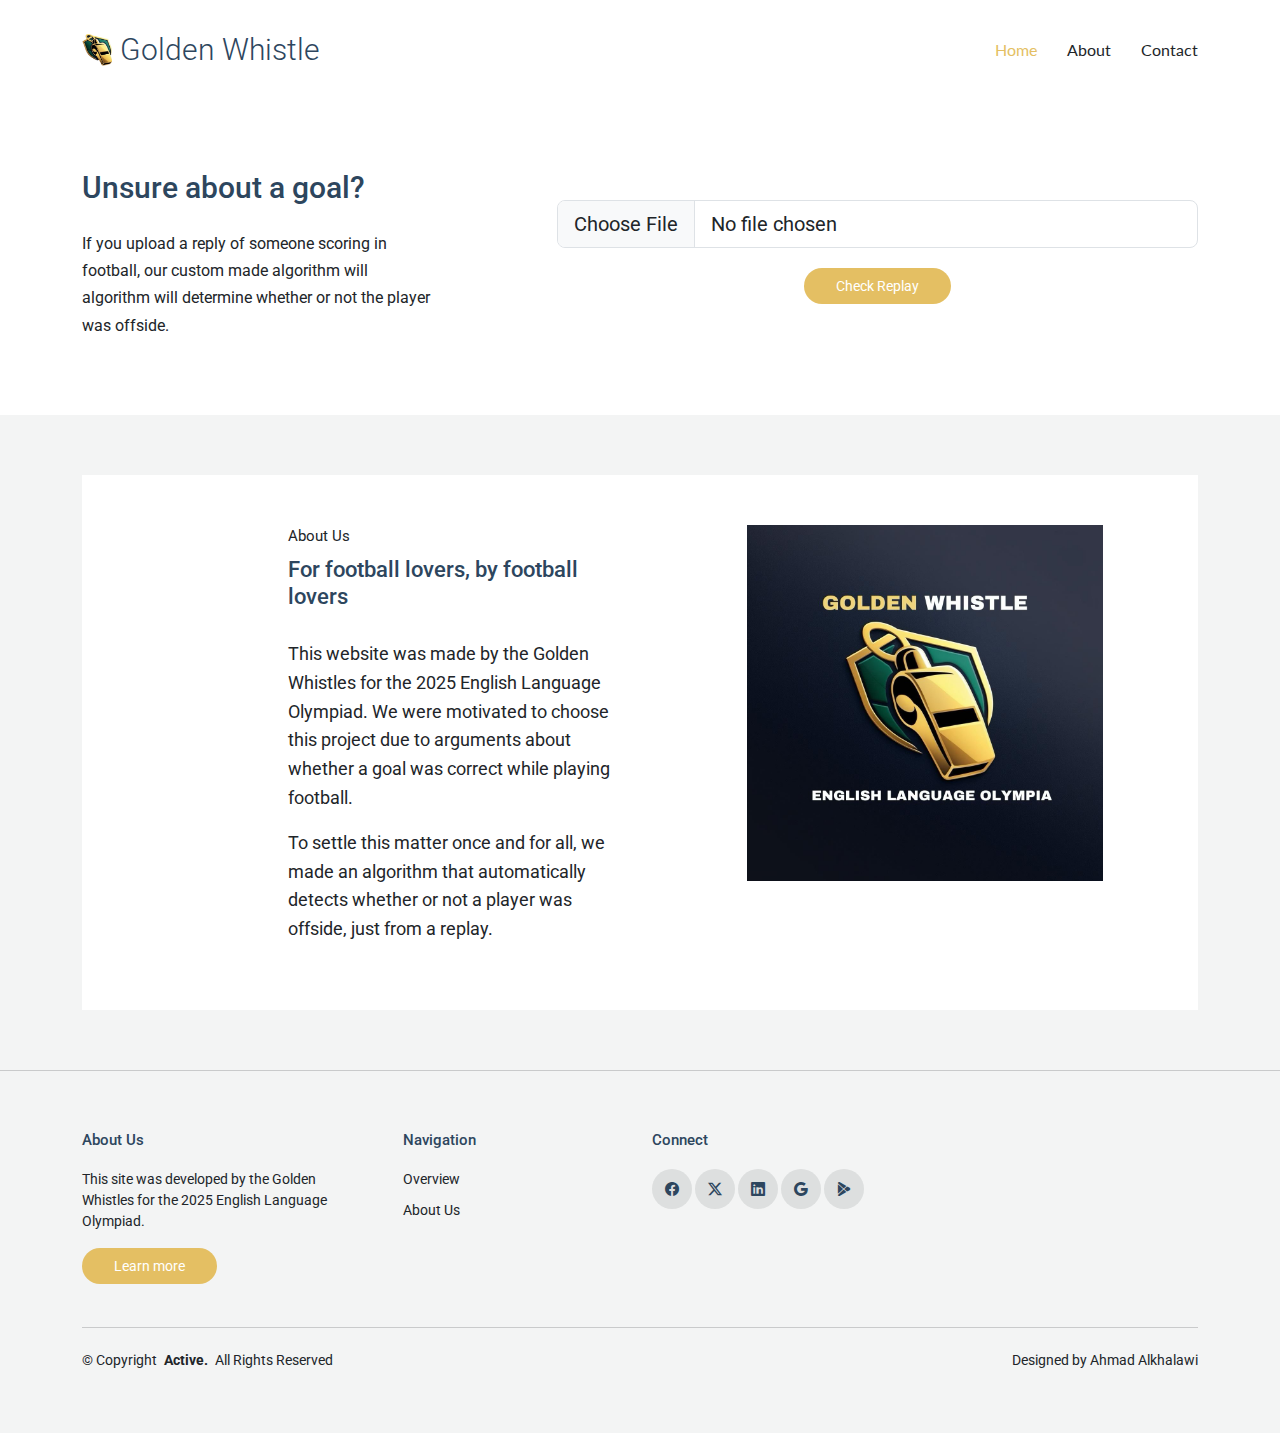
==== index.html @ dcdb4f10 "first commit" ====
<!DOCTYPE html>
<html lang="en">

<head>
  <meta charset="utf-8">
  <meta content="width=device-width, initial-scale=1.0" name="viewport">
  <title>Index - Active Bootstrap Template</title>
  <meta name="description" content="">
  <meta name="keywords" content="">

  <!-- Favicons -->
  <link href="assets/img/favicon.png" rel="icon">
  <link href="assets/img/apple-touch-icon.png" rel="apple-touch-icon">

  <!-- Fonts -->
  <link href="https://fonts.googleapis.com" rel="preconnect">
  <link href="https://fonts.gstatic.com" rel="preconnect" crossorigin>
  <link href="https://fonts.googleapis.com/css2?family=Roboto:ital,wght@0,100;0,300;0,400;0,500;0,700;0,900;1,100;1,300;1,400;1,500;1,700;1,900&family=Lato:ital,wght@0,100;0,300;0,400;0,700;0,900;1,100;1,300;1,400;1,700;1,900&display=swap" rel="stylesheet">

  <!-- Vendor CSS Files -->
  <link href="assets/vendor/bootstrap/css/bootstrap.min.css" rel="stylesheet">
  <link href="assets/vendor/bootstrap-icons/bootstrap-icons.css" rel="stylesheet">
  <link href="assets/vendor/aos/aos.css" rel="stylesheet">
  <link href="assets/vendor/swiper/swiper-bundle.min.css" rel="stylesheet">
  <link href="assets/vendor/glightbox/css/glightbox.min.css" rel="stylesheet">

  <!-- Main CSS File -->
  <link href="assets/css/main.css" rel="stylesheet">

  <!-- =======================================================
  * Template Name: Active
  * Template URL: https://bootstrapmade.com/active-bootstrap-website-template/
  * Updated: Aug 07 2024 with Bootstrap v5.3.3
  * Author: BootstrapMade.com
  * License: https://bootstrapmade.com/license/
  ======================================================== -->
</head>

<body class="index-page">

  <header id="header" class="header d-flex align-items-center sticky-top">
    <div class="container-fluid container-xl position-relative d-flex align-items-center justify-content-between">

      <a href="index.html" class="logo d-flex align-items-center">
        <!-- Uncomment the line below if you also wish to use an image logo -->
        <img src="assets/img/logo.png" alt="">
        <h1 class="sitename">Golden Whistle</h1>
      </a>

      <nav id="navmenu" class="navmenu">
        <ul>
          <li><a href="index.html" class="active">Home</a></li>
          <li><a href="about.html">About</a></li>
          <li><a href="contact.html">Contact</a></li>
        </ul>
        <i class="mobile-nav-toggle d-xl-none bi bi-list"></i>
      </nav>

    </div>
  </header>

  <main class="main">

    <!-- About Section -->
    <section id="about" class="about section">

      <div class="container">
        <div class="row align-items-center justify-content-between">
          <div class="col-lg-7 mb-5 mb-lg-0 order-lg-2">
            <form role="form" class="php-email-form">
              <div>
                <input class="form-control form-control-lg" id="formFileLg" type="file">
              </div>
              <p class="mt-4 text-center">
                <a href="yes.html" class="btn-get-started">Check Replay</a>
              </p>
            </form>
          </div>
          <div class="col-lg-4 order-lg-1">
            <span class="section-subtitle" data-aos="fade-up"></span>
            <h1 class="mb-4" data-aos="fade-up">
              Unsure about a goal?
            </h1>
            <p data-aos="fade-up">
              If you upload a reply of someone scoring in football, our custom made algorithm will algorithm will determine whether or not the player was offside. 
            </p>
            
          </div>
        </div>
      </div>
    </section><!-- /About Section -->

    <!-- About 2 Section -->
    <section id="about-2" class="about-2 section light-background">

      <div class="container">
        <div class="content">
          <div class="row justify-content-center">
            <div class="col-sm-12 col-md-5 col-lg-4 col-xl-4 order-lg-2 offset-xl-1 mb-4">
              <div class="img-wrap text-center text-md-left" data-aos="fade-up" data-aos-delay="100">
                <div class="img">
                  <img src="assets/img/img_v_3.jpeg" alt="circle image" class="img-fluid">
                </div>
              </div>
            </div>

            <div class="offset-md-0 offset-lg-1 col-sm-12 col-md-5 col-lg-5 col-xl-4" data-aos="fade-up">
              <div class="px-3">
                <span class="content-subtitle">About Us</span>
                <h2 class="content-title text-start">
                  For football lovers, by football lovers
                </h2>
                <p class="lead">
                  This website was made by the Golden Whistles for the 2025 English Language Olympiad. 
                  We were motivated to choose this project due to arguments about whether a goal was correct while playing football. 
                </p>
                <p class="lead">
                  To settle this matter once and for all, 
                  we made an algorithm that automatically detects whether or not a player was offside, just from a replay.
                </p>
              </div>
            </div>
          </div>
        </div>
      </div>
    </section><!-- /About 2 Section -->



  </main>

  <footer id="footer" class="footer light-background">
    <div class="container">
      <div class="row g-4">
        <div class="col-md-6 col-lg-3 mb-3 mb-md-0">
          <div class="widget">
            <h3 class="widget-heading">About Us</h3>
            <p class="mb-4">
              This site was developed by the Golden Whistles for the 2025 English Language Olympiad.
            </p>
            <p class="mb-0">
              <a href="#" class="btn-learn-more">Learn more</a>
            </p>
          </div>
        </div>
        <div class="col-md-6 col-lg-3 ps-lg-5 mb-3 mb-md-0">
          <div class="widget">
            <h3 class="widget-heading">Navigation</h3>
            <ul class="list-unstyled float-start me-5">
              <li><a href="#">Overview</a></li>
              <li><a href="#">About Us</a></li>
            </ul>
          </div>
        </div>
        
        <div class="col-md-6 col-lg-3 pl-lg-5">
          <div class="widget">
            <h3 class="widget-heading">Connect</h3>
            <ul class="list-unstyled social-icons light mb-3">
              <li>
                <a href="#"><span class="bi bi-facebook"></span></a>
              </li>
              <li>
                <a href="#"><span class="bi bi-twitter-x"></span></a>
              </li>
              <li>
                <a href="#"><span class="bi bi-linkedin"></span></a>
              </li>
              <li>
                <a href="#"><span class="bi bi-google"></span></a>
              </li>
              <li>
                <a href="#"><span class="bi bi-google-play"></span></a>
              </li>
            </ul>
          </div>

        </div>
      </div>

      <div class="copyright d-flex flex-column flex-md-row align-items-center justify-content-md-between">
        <p>© <span>Copyright</span> <strong class="px-1 sitename">Active.</strong> <span>All Rights Reserved</span></p>
        <div class="credits">
          <!-- All the links in the footer should remain intact. -->
          <!-- You can delete the links only if you've purchased the pro version. -->
          <!-- Licensing information: https://bootstrapmade.com/license/ -->
          <!-- Purchase the pro version with working PHP/AJAX contact form: [buy-url] -->
          Designed by <a href="https://bootstrapmade.com/">Ahmad Alkhalawi</a>
        </div>
      </div>
    </div>
  </footer>

  <!-- Scroll Top -->
  <a href="#" id="scroll-top" class="scroll-top d-flex align-items-center justify-content-center"><i class="bi bi-arrow-up-short"></i></a>

  <!-- Preloader -->
  <div id="preloader"></div>

  <!-- Vendor JS Files -->
  <script src="assets/vendor/bootstrap/js/bootstrap.bundle.min.js"></script>
  <script src="assets/vendor/php-email-form/validate.js"></script>
  <script src="assets/vendor/aos/aos.js"></script>
  <script src="assets/vendor/swiper/swiper-bundle.min.js"></script>
  <script src="assets/vendor/purecounter/purecounter_vanilla.js"></script>
  <script src="assets/vendor/glightbox/js/glightbox.min.js"></script>
  <script src="assets/vendor/imagesloaded/imagesloaded.pkgd.min.js"></script>
  <script src="assets/vendor/isotope-layout/isotope.pkgd.min.js"></script>

  <!-- Main JS File -->
  <script src="assets/js/main.js"></script>

</body>

</html>
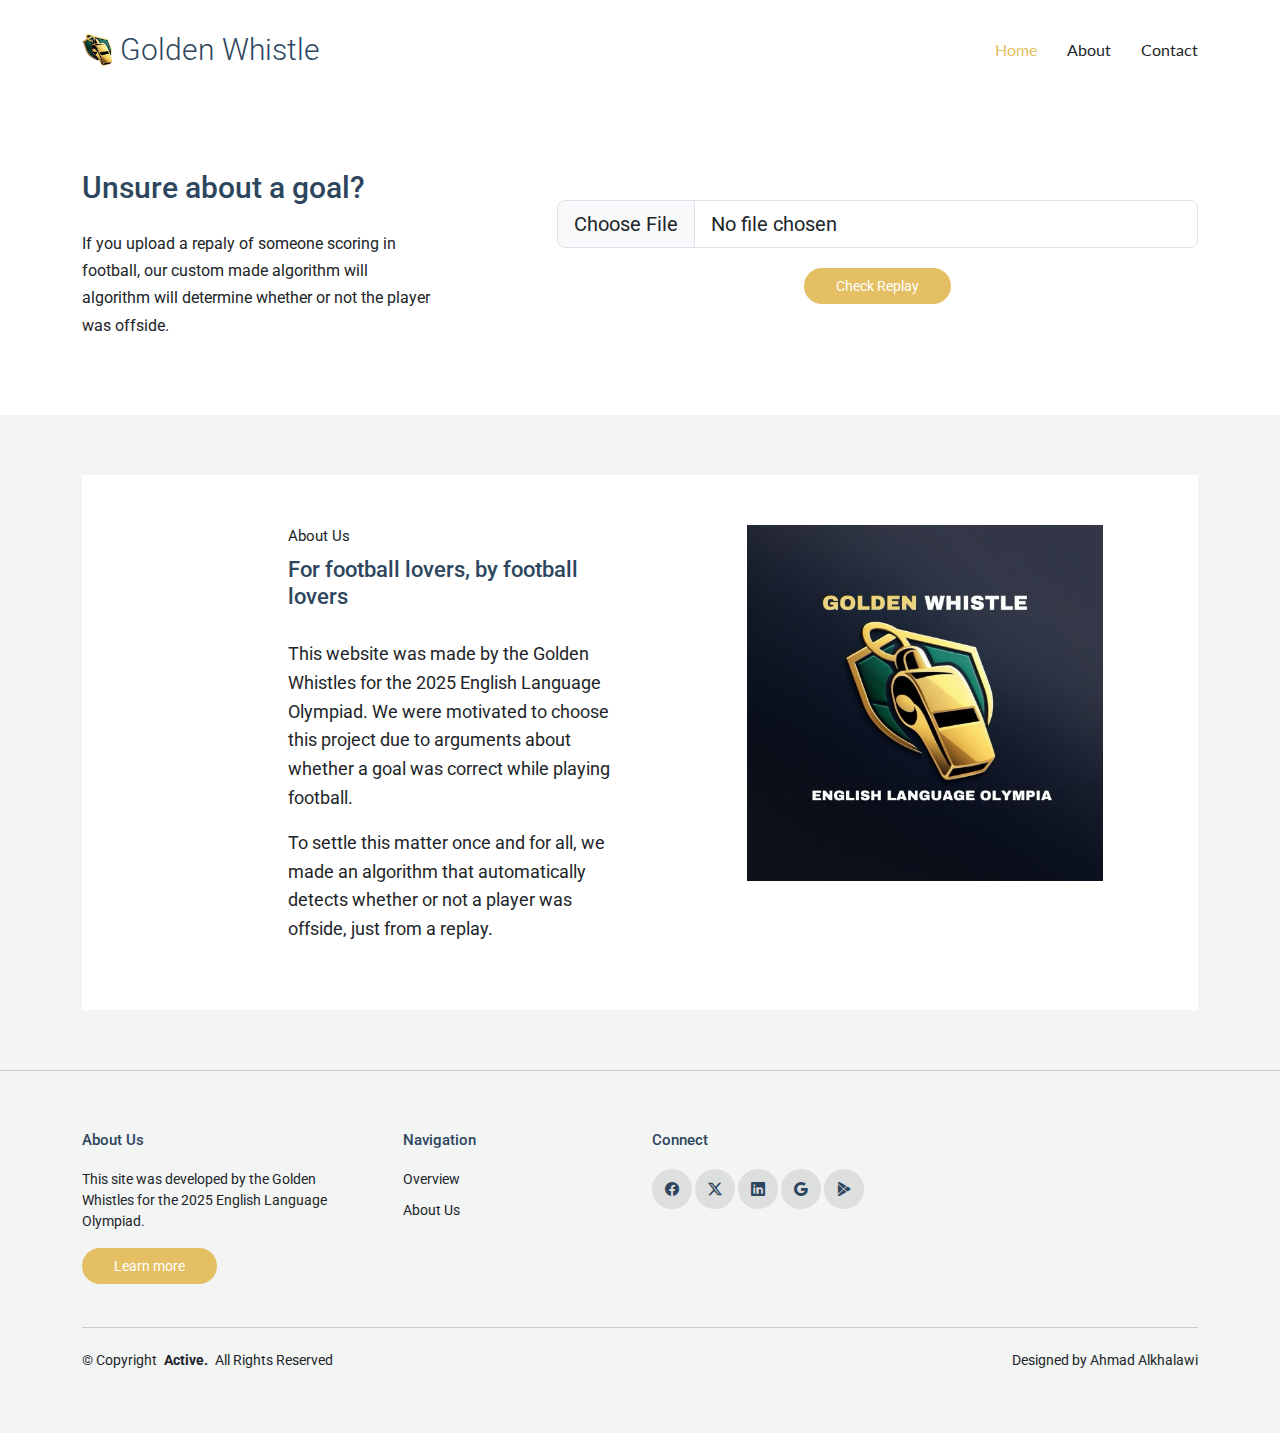
==== commit 2903a2a0: "typo" ====
--- a/index.html
+++ b/index.html
@@ -82,7 +82,7 @@
               Unsure about a goal?
             </h1>
             <p data-aos="fade-up">
-              If you upload a reply of someone scoring in football, our custom made algorithm will algorithm will determine whether or not the player was offside. 
+              If you upload a repaly of someone scoring in football, our custom made algorithm will algorithm will determine whether or not the player was offside. 
             </p>
             
           </div>
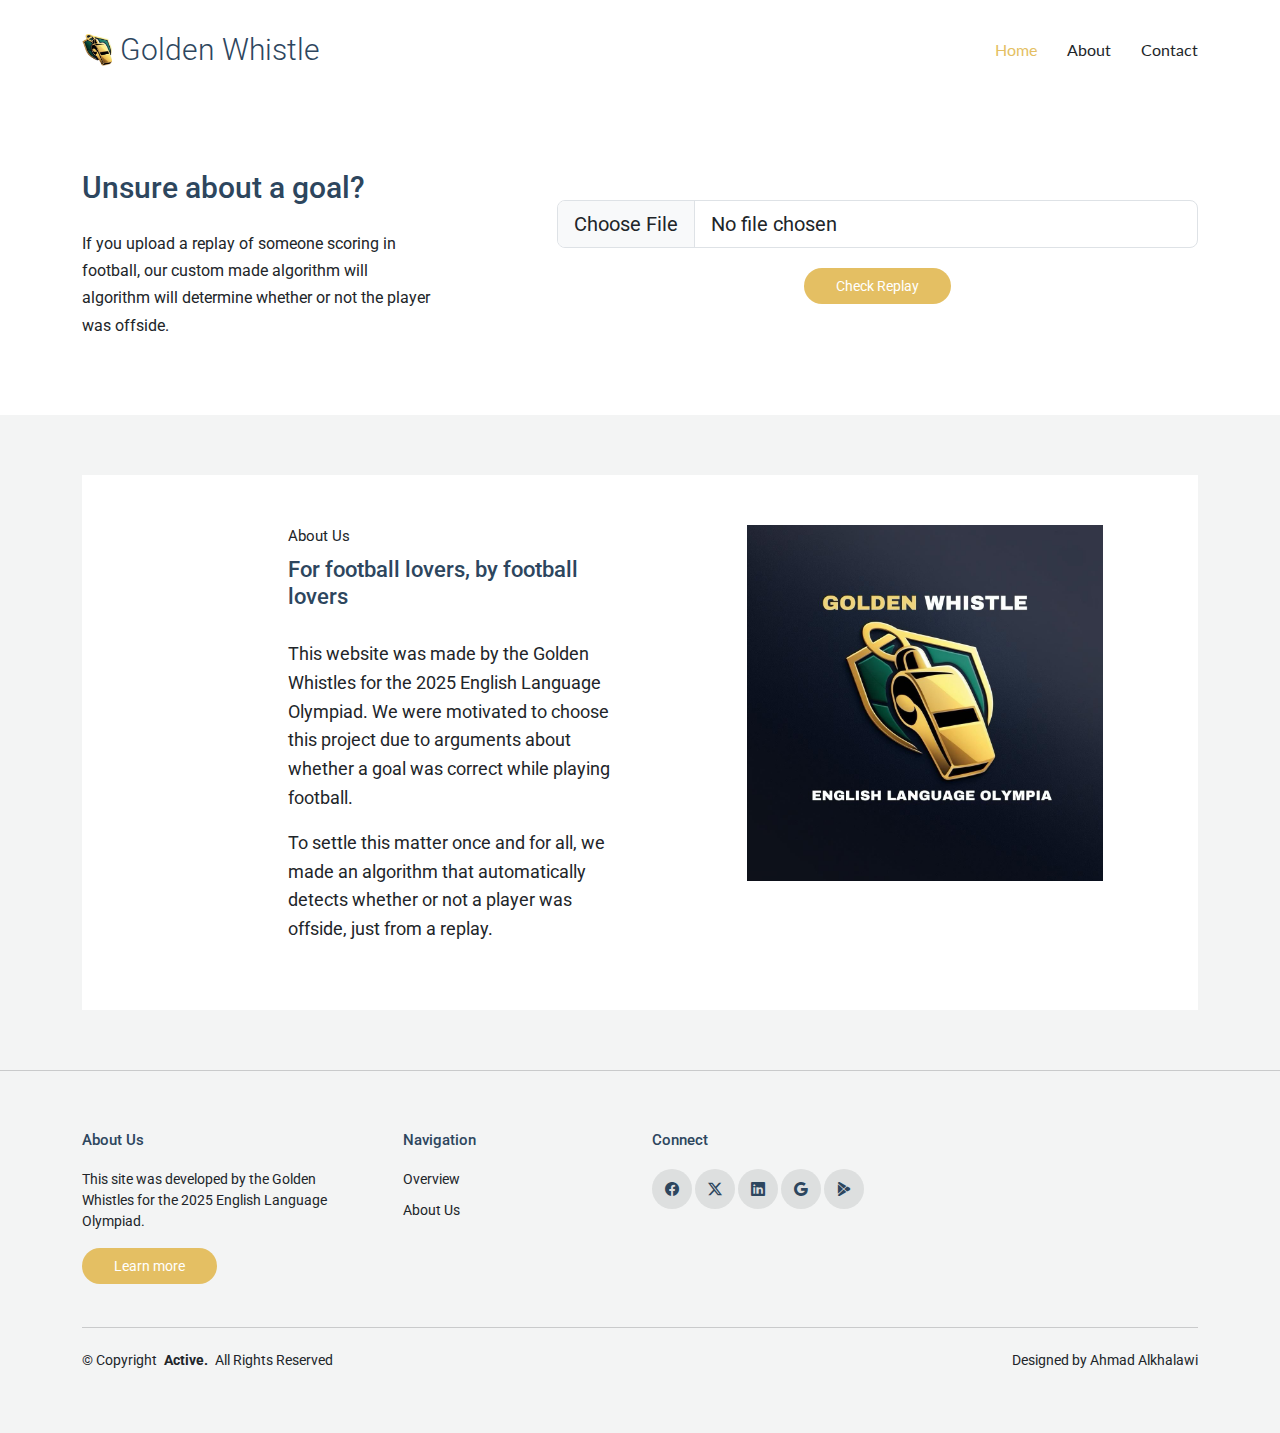
==== commit 5533972f: "yet another" ====
--- a/index.html
+++ b/index.html
@@ -82,7 +82,7 @@
               Unsure about a goal?
             </h1>
             <p data-aos="fade-up">
-              If you upload a repaly of someone scoring in football, our custom made algorithm will algorithm will determine whether or not the player was offside. 
+              If you upload a replay of someone scoring in football, our custom made algorithm will algorithm will determine whether or not the player was offside. 
             </p>
             
           </div>
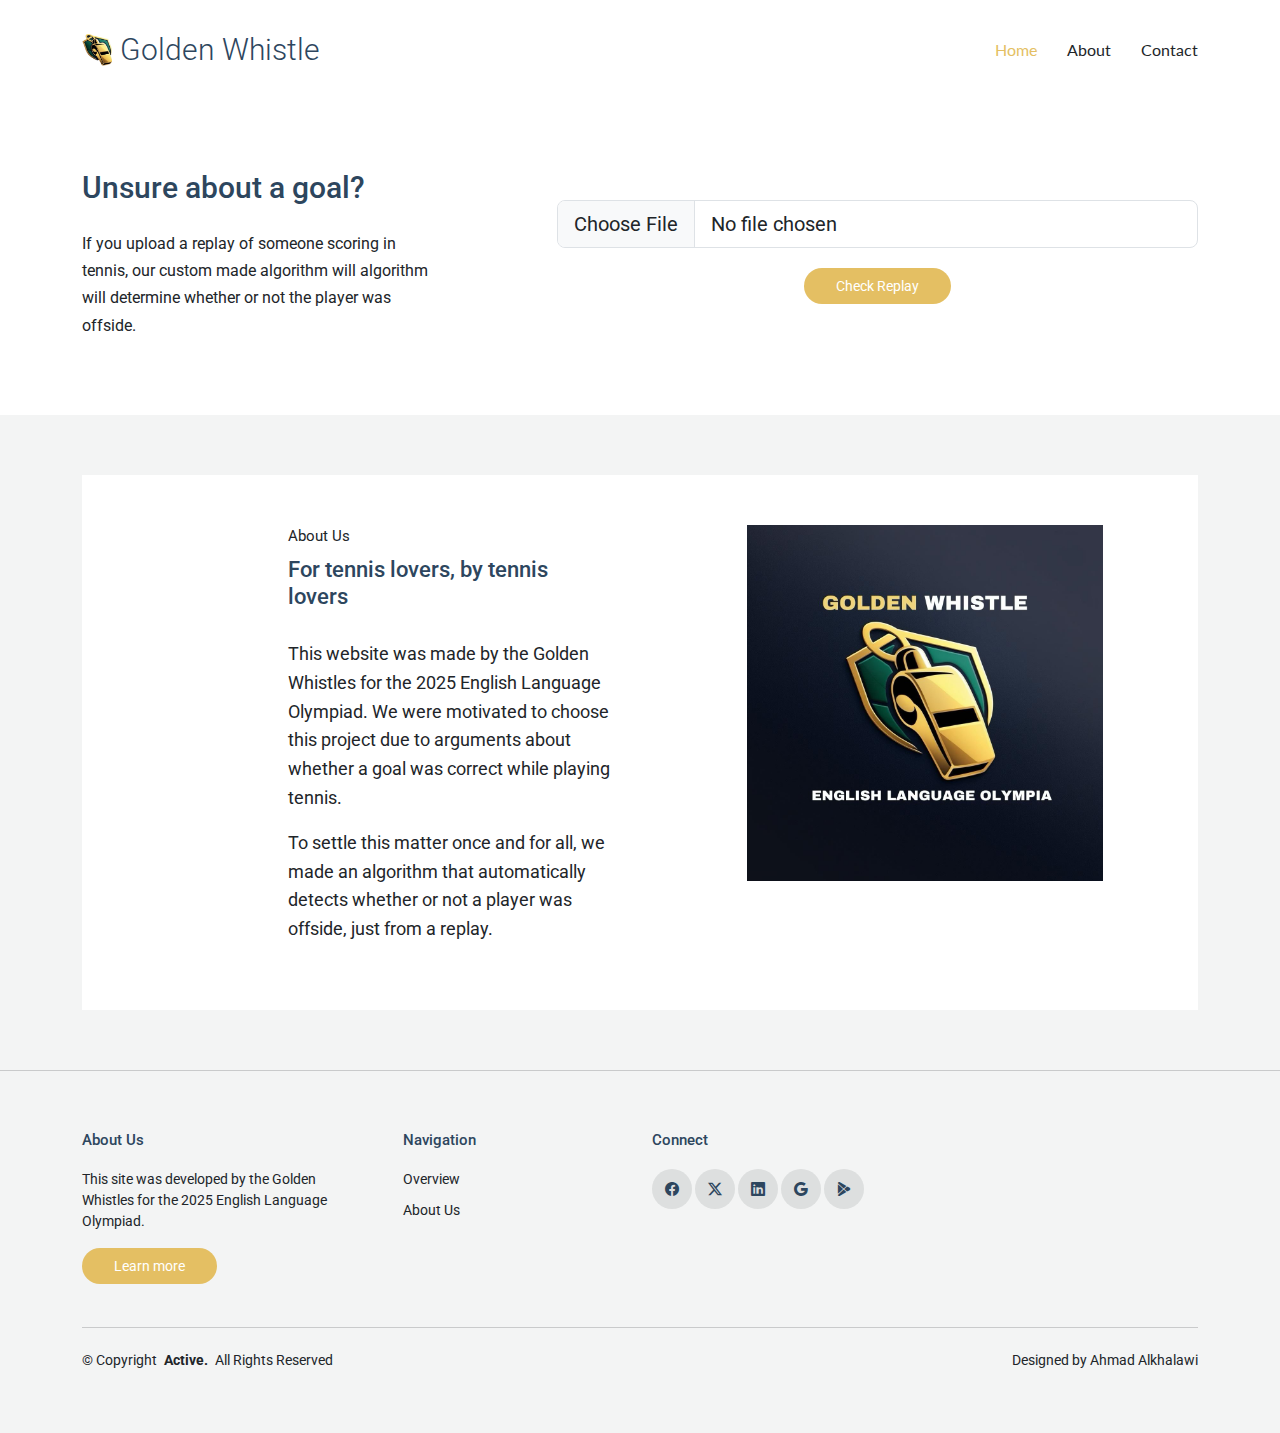
==== commit 7921e055: "apperantly this was about tennis :skull:" ====
--- a/index.html
+++ b/index.html
@@ -82,7 +82,7 @@
               Unsure about a goal?
             </h1>
             <p data-aos="fade-up">
-              If you upload a replay of someone scoring in football, our custom made algorithm will algorithm will determine whether or not the player was offside. 
+              If you upload a replay of someone scoring in tennis, our custom made algorithm will algorithm will determine whether or not the player was offside. 
             </p>
             
           </div>
@@ -108,11 +108,11 @@
               <div class="px-3">
                 <span class="content-subtitle">About Us</span>
                 <h2 class="content-title text-start">
-                  For football lovers, by football lovers
+                  For tennis lovers, by tennis lovers
                 </h2>
                 <p class="lead">
                   This website was made by the Golden Whistles for the 2025 English Language Olympiad. 
-                  We were motivated to choose this project due to arguments about whether a goal was correct while playing football. 
+                  We were motivated to choose this project due to arguments about whether a goal was correct while playing tennis. 
                 </p>
                 <p class="lead">
                   To settle this matter once and for all, 
